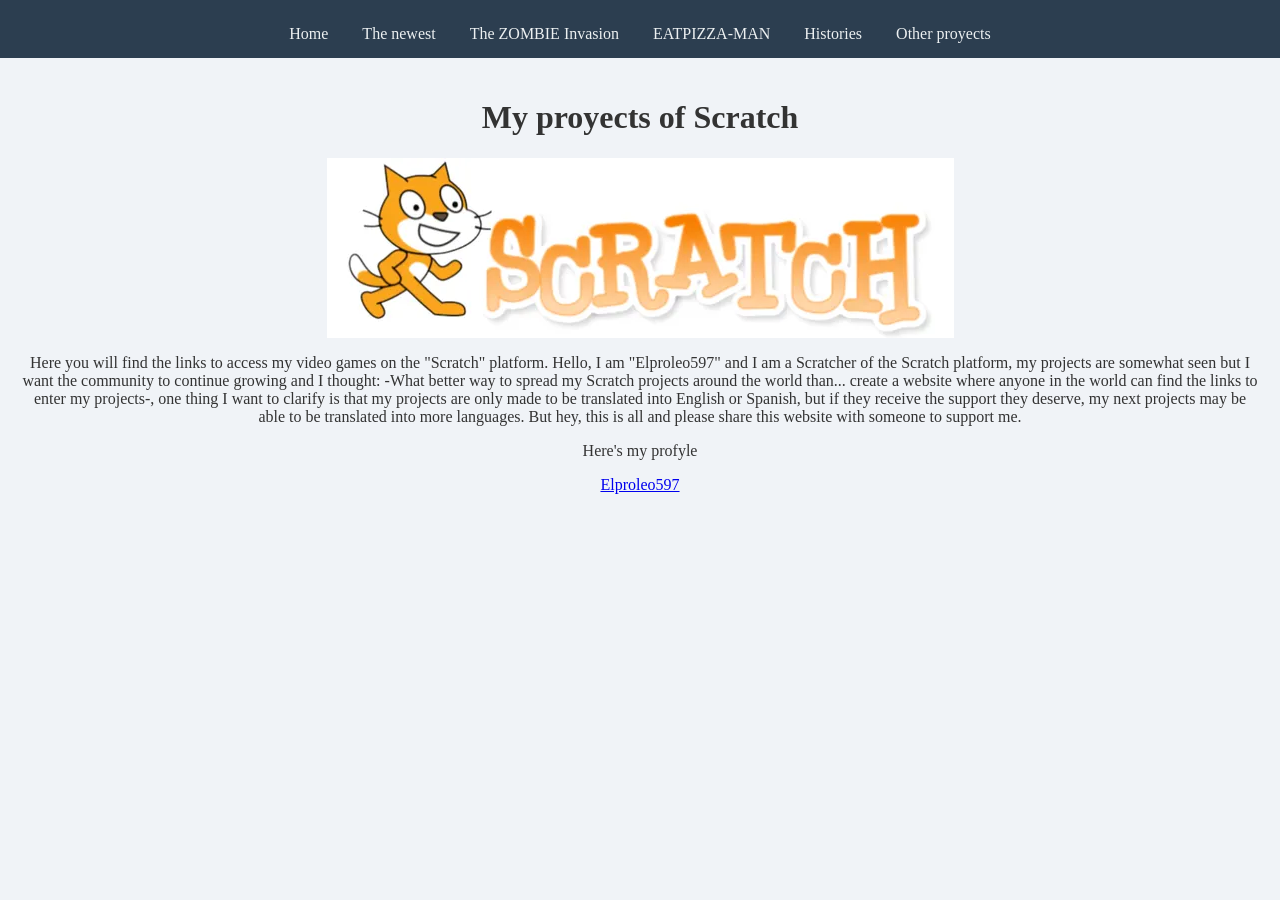
==== index.html @ 9844c83a "Fix HTML formatting and structure" ====
<html>
<head>
<title>Proyects of Scratch "Elproleo597"</title>
<link rel="stylesheet" href="css/style.css">
  <meta name="google-site-verification" content="0bp_sh9l9v00mFP9Yc1ehw3cGAyiL-be4TlVnmMf5Xw" />
</head>
<body>
<header>
<nav>
<ul>
<li><a href="index.html">Home</a></li>
<li><a href="Lomasnuevo.html">The newest</a></li>
<li><a href="LaInvasionZOMBIE.html">The ZOMBIE Invasion</a></li>
<li><a href="EATPIZZAMAN.html">EATPIZZA-MAN</a></li>
<li><a href="Historias.html">Histories</a></li>
<li><a href="Otrosproyectos.html">Other proyects</a></li>
</ul>
</nav>
</header>
<main>
<h1>My proyects of Scratch</h1>
<img src="img/img1.webp" alt="imagen principal">
<p>Here you will find the links to access my video games on the "Scratch" platform.
Hello, I am "Elproleo597" and I am a Scratcher of the Scratch platform, my projects are somewhat seen but I want the community to continue growing and I thought: -What better way to spread my Scratch projects around the world than... create a website where anyone in the world can find the links to enter my projects-, one thing I want to clarify is that my projects are only made to be translated into English or Spanish, but if they receive the support they deserve, my next projects may be able to be translated into more languages.
But hey, this is all and please share this website with someone to support me.</p>
<p></p>
<p>Here's my profyle</p>
<p></p>
<a href="https://scratch.mit.edu/users/Elproleo597/">Elproleo597</a>
</main>
</body>

</html>
---- css/style.css ----
body {front-family: Arial, sans-serif; background-color: #f0f3f7; color: #333; margin: 0;}
header {background-color: #2c3e50; color: #ecf0f1; padding: 15px; text-align: center;}
nav ul {list-stile: none; padding: 0; margin: 10px 0 0;}
nav ul li {display: inline-block; margin: 0 15px;}
nav ul li a {color: #ecf0f1; text-decoration: none; front-size: 1.2em;}
nav ul li a:hover {color: #1abc9c;}
main {padding: 20px; text-align: center;}
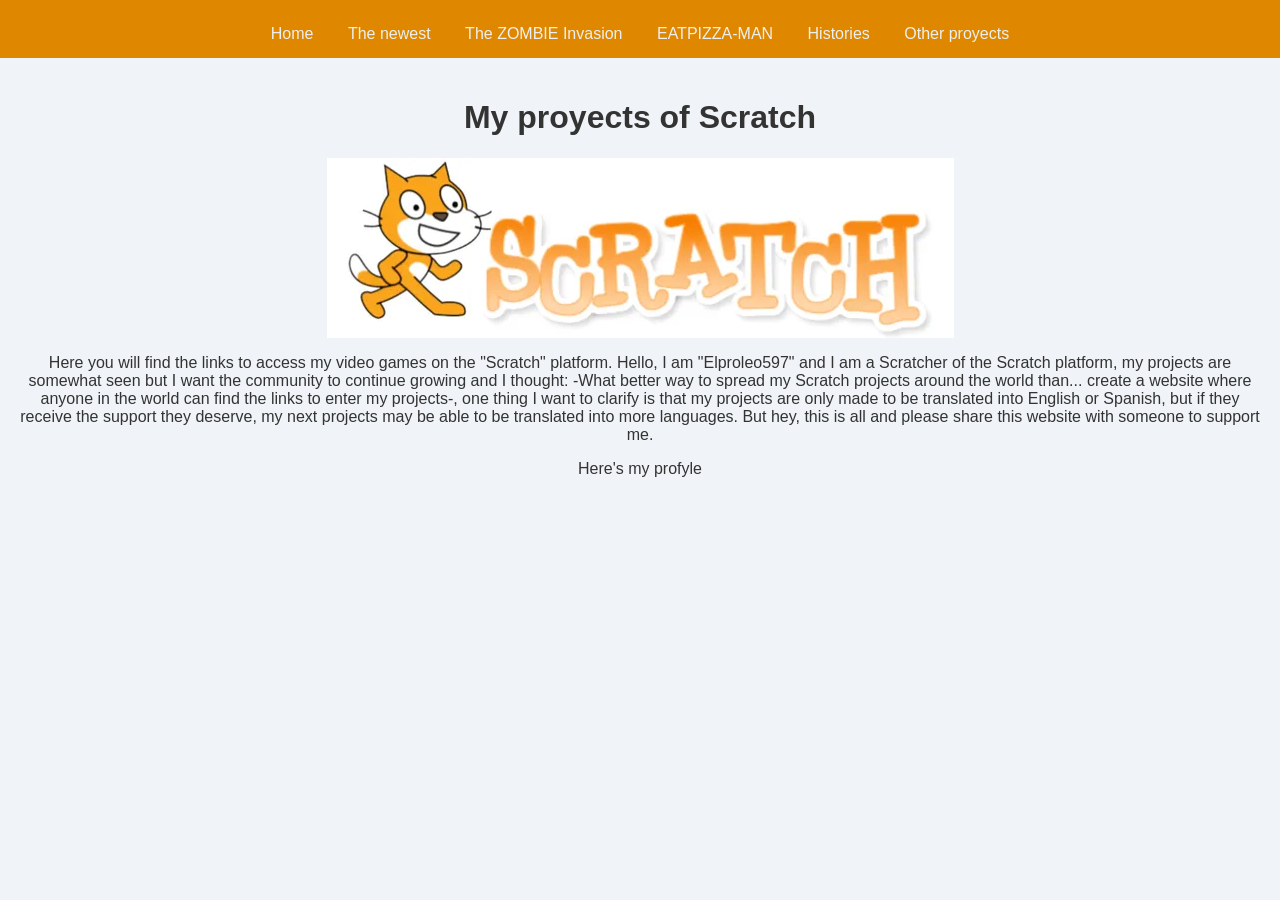
==== commit 9297640d: "Refactor index.html and add Scratch link Updated the HTML structure and added a link to Scratch." ====
--- a/index.html
+++ b/index.html
@@ -3,6 +3,8 @@
 <title>Proyects of Scratch "Elproleo597"</title>
 <link rel="stylesheet" href="css/style.css">
   <meta name="google-site-verification" content="0bp_sh9l9v00mFP9Yc1ehw3cGAyiL-be4TlVnmMf5Xw" />
+  <meta name="viewport" content="width=device-width, initial-scale=1.0">
+  <link rel="icon" href="img/s.webp">
 </head>
 <body>
 <header>
@@ -19,14 +21,18 @@
 </header>
 <main>
 <h1>My proyects of Scratch</h1>
-<img src="img/img1.webp" alt="imagen principal">
+<a href=https://scratch.mit.edu/>
+ <img src="img/img1.webp" alt="imagen principal">
+</a>
 <p>Here you will find the links to access my video games on the "Scratch" platform.
 Hello, I am "Elproleo597" and I am a Scratcher of the Scratch platform, my projects are somewhat seen but I want the community to continue growing and I thought: -What better way to spread my Scratch projects around the world than... create a website where anyone in the world can find the links to enter my projects-, one thing I want to clarify is that my projects are only made to be translated into English or Spanish, but if they receive the support they deserve, my next projects may be able to be translated into more languages.
 But hey, this is all and please share this website with someone to support me.</p>
 <p></p>
 <p>Here's my profyle</p>
 <p></p>
-<a href="https://scratch.mit.edu/users/Elproleo597/">Elproleo597</a>
+<a href="https://scratch.mit.edu/users/Elproleo597/">
+  
+</a>
 </main>
 </body>
 
@@ -34,3 +40,4 @@
 
 
 
+
--- a/css/style.css
+++ b/css/style.css
@@ -1,7 +1,7 @@
-body {front-family: Arial, sans-serif; background-color: #f0f3f7; color: #333; margin: 0;}
-header {background-color: #2c3e50; color: #ecf0f1; padding: 15px; text-align: center;}
+body {font-family: Arial, sans-serif; background-color: #f0f3f7; color: #333; margin: 0;}
+header {background-color: #e08700; color: #ecf0f1; padding: 15px; text-align: center;}
 nav ul {list-stile: none; padding: 0; margin: 10px 0 0;}
 nav ul li {display: inline-block; margin: 0 15px;}
 nav ul li a {color: #ecf0f1; text-decoration: none; front-size: 1.2em;}
 nav ul li a:hover {color: #1abc9c;}
-main {padding: 20px; text-align: center;}+main {padding: 20px; text-align: center;}
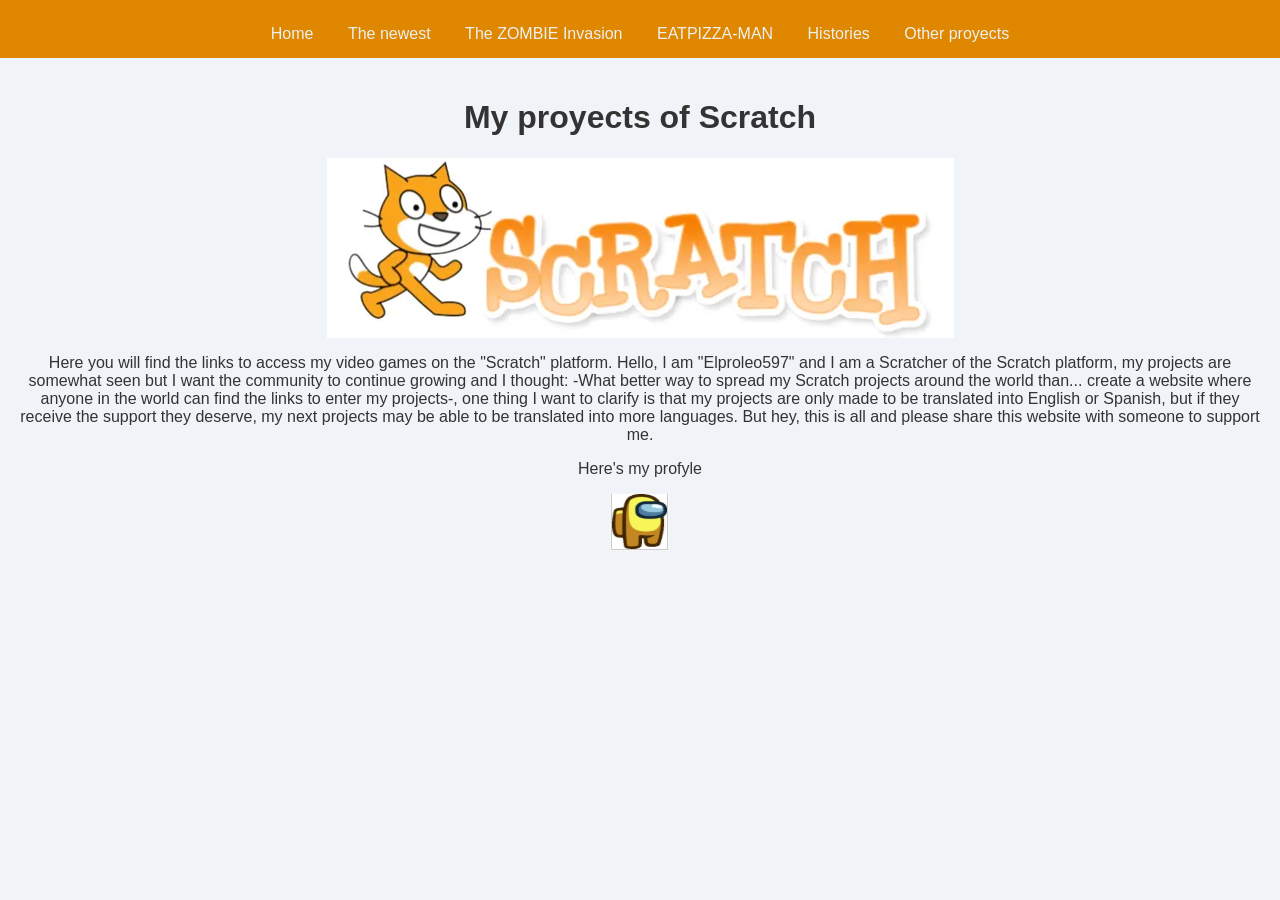
==== commit 5fefe16d: "Modify index.html to add profile image link Updated the index.html file to include an image link to " ====
--- a/index.html
+++ b/index.html
@@ -31,7 +31,7 @@
 <p>Here's my profyle</p>
 <p></p>
 <a href="https://scratch.mit.edu/users/Elproleo597/">
-  
+  <img src="img/Amogus.PNG" alt="Amogus">
 </a>
 </main>
 </body>
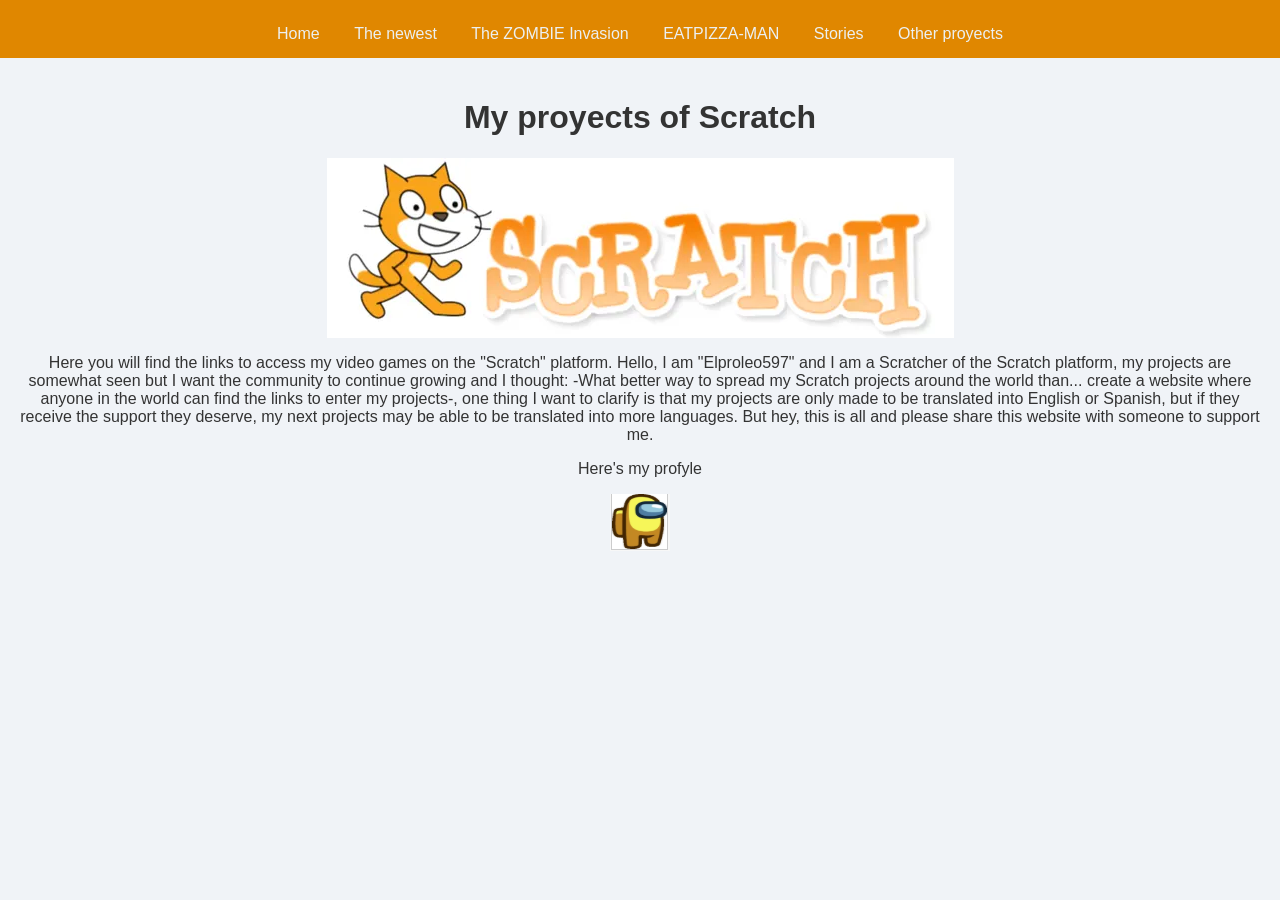
==== commit 66e8b5d3: "Fix text and update project descriptions in index.html Updated text in the HTML file, corrected 'His" ====
--- a/index.html
+++ b/index.html
@@ -14,7 +14,7 @@
 <li><a href="Lomasnuevo.html">The newest</a></li>
 <li><a href="LaInvasionZOMBIE.html">The ZOMBIE Invasion</a></li>
 <li><a href="EATPIZZAMAN.html">EATPIZZA-MAN</a></li>
-<li><a href="Historias.html">Histories</a></li>
+<li><a href="Historias.html">Stories</a></li>
 <li><a href="Otrosproyectos.html">Other proyects</a></li>
 </ul>
 </nav>
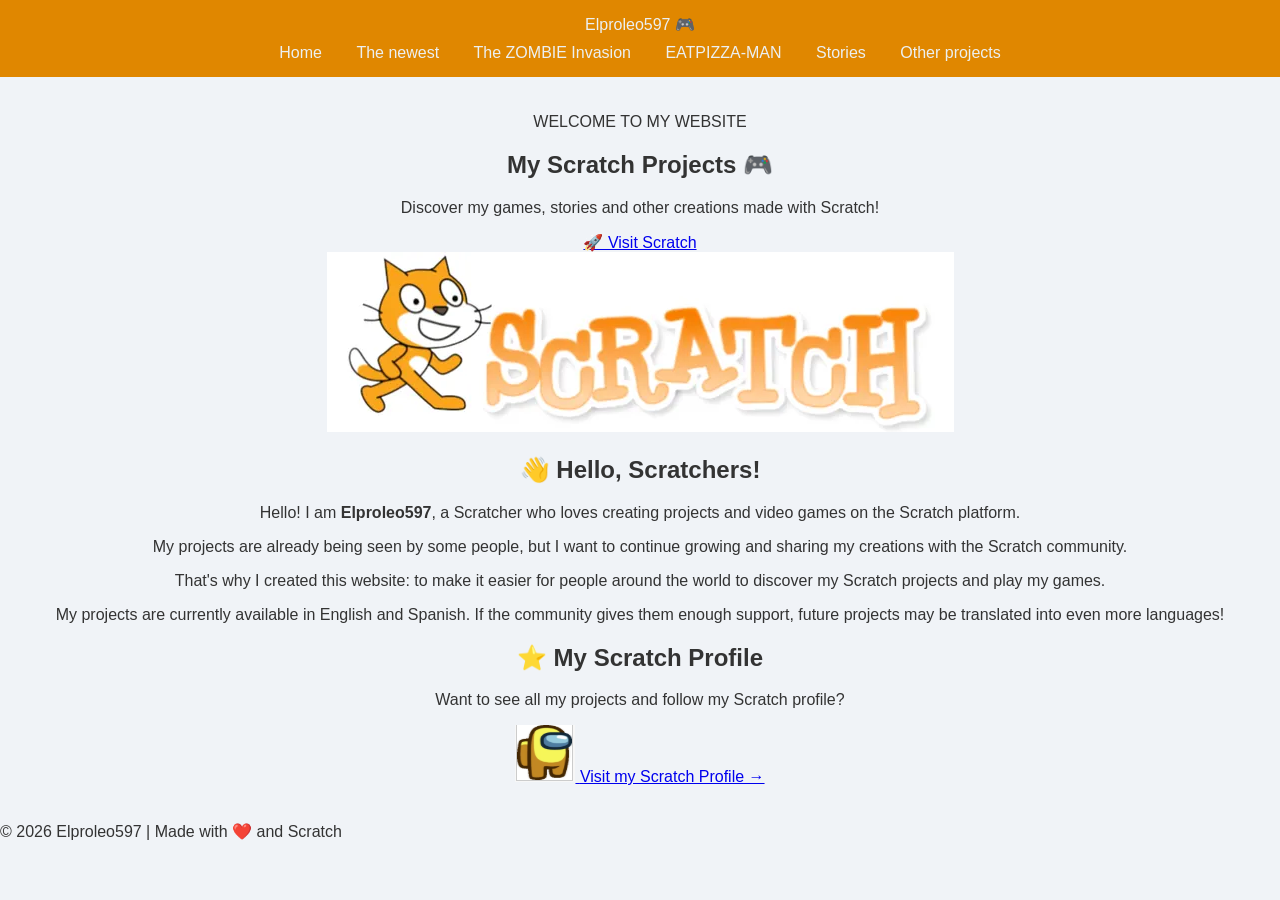
==== commit fb017056: "Revamp index.html with new layout and content Updated the HTML structure and content for better clar" ====
--- a/index.html
+++ b/index.html
@@ -1,43 +1,133 @@
-<html>
+<!DOCTYPE html>
+<html lang="en">
+
 <head>
-<title>Proyects of Scratch "Elproleo597"</title>
-<link rel="stylesheet" href="css/style.css">
-  <meta name="google-site-verification" content="0bp_sh9l9v00mFP9Yc1ehw3cGAyiL-be4TlVnmMf5Xw" />
-  <meta name="viewport" content="width=device-width, initial-scale=1.0">
-  <link rel="icon" href="img/s.webp">
+    <meta charset="UTF-8">
+    <meta name="viewport" content="width=device-width, initial-scale=1.0">
+
+    <title>Scratch Projects | Elproleo597</title>
+
+    <link rel="stylesheet" href="css/style.css">
+    <link rel="icon" href="img/s.webp">
+
+    <meta name="google-site-verification"
+        content="0bp_sh9l9v00mFP9Yc1ehw3cGAyiL-be4TlVnmMf5Xw">
 </head>
+
 <body>
-<header>
-<nav>
-<ul>
-<li><a href="index.html">Home</a></li>
-<li><a href="Lomasnuevo.html">The newest</a></li>
-<li><a href="LaInvasionZOMBIE.html">The ZOMBIE Invasion</a></li>
-<li><a href="EATPIZZAMAN.html">EATPIZZA-MAN</a></li>
-<li><a href="Historias.html">Stories</a></li>
-<li><a href="Otrosproyectos.html">Other proyects</a></li>
-</ul>
-</nav>
-</header>
-<main>
-<h1>My proyects of Scratch</h1>
-<a href=https://scratch.mit.edu/>
- <img src="img/img1.webp" alt="imagen principal">
-</a>
-<p>Here you will find the links to access my video games on the "Scratch" platform.
-Hello, I am "Elproleo597" and I am a Scratcher of the Scratch platform, my projects are somewhat seen but I want the community to continue growing and I thought: -What better way to spread my Scratch projects around the world than... create a website where anyone in the world can find the links to enter my projects-, one thing I want to clarify is that my projects are only made to be translated into English or Spanish, but if they receive the support they deserve, my next projects may be able to be translated into more languages.
-But hey, this is all and please share this website with someone to support me.</p>
-<p></p>
-<p>Here's my profyle</p>
-<p></p>
-<a href="https://scratch.mit.edu/users/Elproleo597/">
-  <img src="img/Amogus.PNG" alt="Amogus">
-</a>
-</main>
+
+    <header>
+        <nav class="navbar">
+            <div class="logo">
+                Elproleo597 🎮
+            </div>
+
+            <ul class="nav-links">
+                <li><a href="index.html">Home</a></li>
+                <li><a href="Lomasnuevo.html">The newest</a></li>
+                <li><a href="LaInvasionZOMBIE.html">The ZOMBIE Invasion</a></li>
+                <li><a href="EATPIZZAMAN.html">EATPIZZA-MAN</a></li>
+                <li><a href="Historias.html">Stories</a></li>
+                <li><a href="Otrosproyectos.html">Other projects</a></li>
+            </ul>
+        </nav>
+    </header>
+
+    <main>
+
+        <section class="hero">
+
+            <div class="hero-content">
+
+                <p class="welcome">WELCOME TO MY WEBSITE</p>
+
+                <h1>My Scratch Projects 🎮</h1>
+
+                <p class="subtitle">
+                    Discover my games, stories and other creations made with Scratch!
+                </p>
+
+                <a
+                    href="https://scratch.mit.edu/"
+                    class="scratch-button"
+                    target="_blank"
+                    rel="noopener noreferrer">
+                    🚀 Visit Scratch
+                </a>
+
+            </div>
+
+            <div class="hero-image">
+                <img src="img/img1.webp" alt="Scratch projects">
+            </div>
+
+        </section>
+
+
+        <section class="about">
+
+            <h2>👋 Hello, Scratchers!</h2>
+
+            <p>
+                Hello! I am <strong>Elproleo597</strong>, a Scratcher
+                who loves creating projects and video games on the
+                Scratch platform.
+            </p>
+
+            <p>
+                My projects are already being seen by some people,
+                but I want to continue growing and sharing my creations
+                with the Scratch community.
+            </p>
+
+            <p>
+                That's why I created this website: to make it easier
+                for people around the world to discover my Scratch
+                projects and play my games.
+            </p>
+
+            <p>
+                My projects are currently available in English and
+                Spanish. If the community gives them enough support,
+                future projects may be translated into even more languages!
+            </p>
+
+        </section>
+
+
+        <section class="profile">
+
+            <h2>⭐ My Scratch Profile</h2>
+
+            <p>
+                Want to see all my projects and follow my Scratch profile?
+            </p>
+
+            <a
+                href="https://scratch.mit.edu/users/Elproleo597/"
+                target="_blank"
+                rel="noopener noreferrer"
+                class="profile-card">
+
+                <img src="img/Amogus.PNG" alt="Elproleo597 Scratch profile">
+
+                <span>Visit my Scratch Profile →</span>
+
+            </a>
+
+        </section>
+
+    </main>
+
+
+    <footer>
+
+        <p>
+            © 2026 Elproleo597 | Made with ❤️ and Scratch
+        </p>
+
+    </footer>
+
 </body>
 
 </html>
-
-
-
-
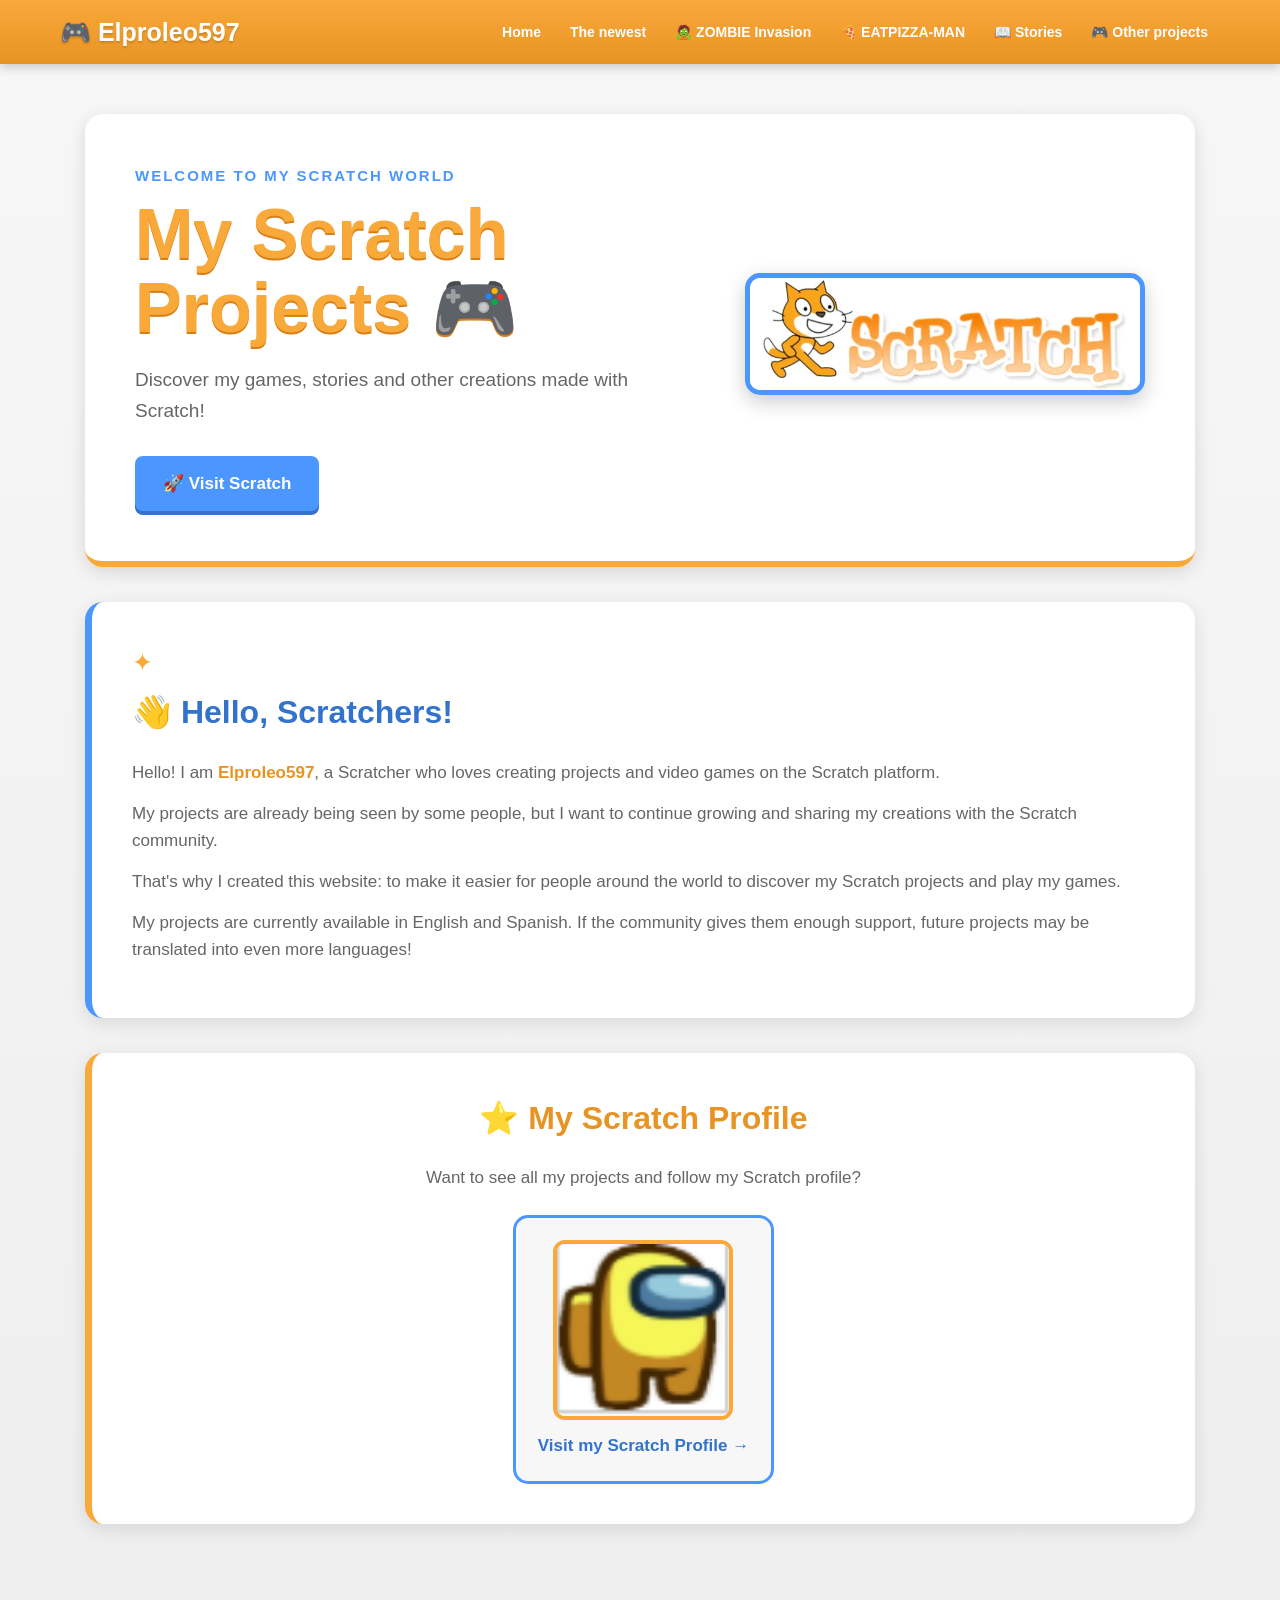
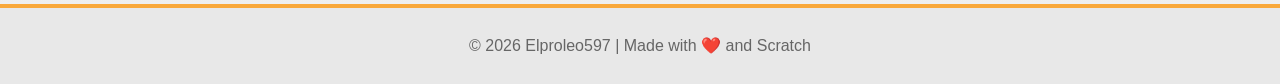
==== commit 466b0ad1: "Enhance index.html with CSS styling Added CSS styles for layout and design improvements." ====
--- a/index.html
+++ b/index.html
@@ -2,116 +2,918 @@
 <html lang="en">
 
 <head>
+
     <meta charset="UTF-8">
-    <meta name="viewport" content="width=device-width, initial-scale=1.0">
+
+    <meta name="viewport"
+          content="width=device-width, initial-scale=1.0">
 
     <title>Scratch Projects | Elproleo597</title>
 
-    <link rel="stylesheet" href="css/style.css">
     <link rel="icon" href="img/s.webp">
 
     <meta name="google-site-verification"
-        content="0bp_sh9l9v00mFP9Yc1ehw3cGAyiL-be4TlVnmMf5Xw">
+          content="0bp_sh9l9v00mFP9Yc1ehw3cGAyiL-be4TlVnmMf5Xw">
+
+    <style>
+
+        /* =====================================
+           SCRATCH COLOR PALETTE
+        ====================================== */
+
+        :root {
+
+            --scratch-orange: #f9a83a;
+            --scratch-orange-dark: #e89424;
+
+            --scratch-blue: #4c97ff;
+            --scratch-blue-dark: #3373cc;
+
+            --scratch-white: #ffffff;
+
+            --background: #f4f4f4;
+
+            --text: #333333;
+            --text-light: #666666;
+
+            --card: #ffffff;
+
+        }
+
+
+        /* =====================================
+           GENERAL
+        ====================================== */
+
+        * {
+            margin: 0;
+            padding: 0;
+            box-sizing: border-box;
+        }
+
+
+        html {
+            scroll-behavior: smooth;
+        }
+
+
+        body {
+
+            font-family:
+                Arial,
+                Helvetica,
+                sans-serif;
+
+            background:
+
+                linear-gradient(
+                    180deg,
+                    #f7f7f7 0%,
+                    #eeeeee 100%
+                );
+
+            color: var(--text);
+
+            min-height: 100vh;
+
+            line-height: 1.6;
+
+        }
+
+
+        /* =====================================
+           HEADER
+        ====================================== */
+
+        header {
+
+            position: sticky;
+
+            top: 0;
+
+            z-index: 1000;
+
+            background:
+
+                linear-gradient(
+                    180deg,
+                    var(--scratch-orange),
+                    var(--scratch-orange-dark)
+                );
+
+            box-shadow:
+                0 3px 10px rgba(0,0,0,0.2);
+
+        }
+
+
+        .navbar {
+
+            max-width: 1200px;
+
+            margin: auto;
+
+            display: flex;
+
+            align-items: center;
+
+            justify-content: space-between;
+
+            padding: 12px 20px;
+
+        }
+
+
+        /* =====================================
+           LOGO
+        ====================================== */
+
+        .logo {
+
+            font-size: 25px;
+
+            font-weight: bold;
+
+            color: white;
+
+            text-shadow:
+                0 2px 2px rgba(0,0,0,0.15);
+
+            white-space: nowrap;
+
+        }
+
+
+        /* =====================================
+           NAVIGATION
+        ====================================== */
+
+        .nav-links {
+
+            list-style: none;
+
+            display: flex;
+
+            flex-wrap: wrap;
+
+            justify-content: center;
+
+            gap: 5px;
+
+        }
+
+
+        .nav-links a {
+
+            display: block;
+
+            color: white;
+
+            text-decoration: none;
+
+            font-size: 14px;
+
+            font-weight: bold;
+
+            padding: 9px 12px;
+
+            border-radius: 8px;
+
+            transition: 0.2s;
+
+        }
+
+
+        .nav-links a:hover {
+
+            background: rgba(255,255,255,0.25);
+
+            transform: translateY(-2px);
+
+        }
+
+
+        /* =====================================
+           MAIN
+        ====================================== */
+
+        main {
+
+            max-width: 1150px;
+
+            margin: auto;
+
+            padding: 50px 20px;
+
+        }
+
+
+        /* =====================================
+           HERO
+        ====================================== */
+
+        .hero {
+
+            display: flex;
+
+            align-items: center;
+
+            justify-content: space-between;
+
+            gap: 45px;
+
+            padding: 50px;
+
+            background: white;
+
+            border-radius: 18px;
+
+            border-bottom: 6px solid
+                var(--scratch-orange);
+
+            box-shadow:
+                0 5px 18px rgba(0,0,0,0.12);
+
+        }
+
+
+        .hero-content {
+
+            flex: 1;
+
+        }
+
+
+        .welcome {
+
+            color:
+                var(--scratch-blue);
+
+            font-size: 15px;
+
+            font-weight: bold;
+
+            letter-spacing: 2px;
+
+            margin-bottom: 10px;
+
+        }
+
+
+        h1 {
+
+            font-size:
+                clamp(42px, 6vw, 70px);
+
+            line-height: 1.05;
+
+            margin-bottom: 20px;
+
+            color:
+                var(--scratch-orange);
+
+            text-shadow:
+                0 2px 0 #d77f16;
+
+        }
+
+
+        .subtitle {
+
+            font-size: 19px;
+
+            color: var(--text-light);
+
+            max-width: 550px;
+
+            margin-bottom: 30px;
+
+        }
+
+
+        /* =====================================
+           SCRATCH BUTTON
+        ====================================== */
+
+        .scratch-button {
+
+            display: inline-block;
+
+            padding: 14px 28px;
+
+            background:
+                var(--scratch-blue);
+
+            color: white;
+
+            text-decoration: none;
+
+            font-size: 17px;
+
+            font-weight: bold;
+
+            border-radius: 8px;
+
+            box-shadow:
+                0 4px 0
+                var(--scratch-blue-dark);
+
+            transition: 0.15s;
+
+        }
+
+
+        .scratch-button:hover {
+
+            background:
+                #5fa4ff;
+
+            transform:
+                translateY(-2px);
+
+            box-shadow:
+                0 6px 0
+                var(--scratch-blue-dark);
+
+        }
+
+
+        .scratch-button:active {
+
+            transform:
+                translateY(2px);
+
+            box-shadow:
+                0 2px 0
+                var(--scratch-blue-dark);
+
+        }
+
+
+        /* =====================================
+           HERO IMAGE
+        ====================================== */
+
+        .hero-image {
+
+            flex: 0 0 400px;
+
+            text-align: center;
+
+        }
+
+
+        .hero-image img {
+
+            width: 100%;
+
+            max-width: 400px;
+
+            border-radius: 15px;
+
+            border: 5px solid
+                var(--scratch-blue);
+
+            box-shadow:
+                0 7px 20px
+                rgba(0,0,0,0.2);
+
+            transition: 0.3s;
+
+        }
+
+
+        .hero-image img:hover {
+
+            transform:
+                scale(1.03)
+                rotate(1deg);
+
+        }
+
+
+        /* =====================================
+           SECTIONS
+        ====================================== */
+
+        .about,
+        .profile {
+
+            margin-top: 35px;
+
+            padding: 40px;
+
+            background: white;
+
+            border-radius: 18px;
+
+            box-shadow:
+                0 5px 18px
+                rgba(0,0,0,0.1);
+
+        }
+
+
+        .about {
+
+            border-left:
+                7px solid
+                var(--scratch-blue);
+
+        }
+
+
+        .profile {
+
+            border-left:
+                7px solid
+                var(--scratch-orange);
+
+            text-align: center;
+
+        }
+
+
+        h2 {
+
+            font-size: 32px;
+
+            margin-bottom: 20px;
+
+            color:
+                var(--scratch-blue-dark);
+
+        }
+
+
+        .profile h2 {
+
+            color:
+                var(--scratch-orange-dark);
+
+        }
+
+
+        .about p,
+        .profile p {
+
+            font-size: 17px;
+
+            color: var(--text-light);
+
+            margin-bottom: 14px;
+
+        }
+
+
+        strong {
+
+            color:
+                var(--scratch-orange-dark);
+
+        }
+
+
+        /* =====================================
+           PROFILE CARD
+        ====================================== */
+
+        .profile-card {
+
+            display: inline-flex;
+
+            flex-direction: column;
+
+            align-items: center;
+
+            gap: 12px;
+
+            padding: 22px;
+
+            margin-top: 10px;
+
+            background:
+                #f7f7f7;
+
+            border:
+                3px solid
+                var(--scratch-blue);
+
+            border-radius: 15px;
+
+            color:
+                var(--scratch-blue-dark);
+
+            text-decoration: none;
+
+            font-weight: bold;
+
+            transition: 0.25s;
+
+        }
+
+
+        .profile-card:hover {
+
+            transform:
+                translateY(-6px);
+
+            background:
+                #ffffff;
+
+            border-color:
+                var(--scratch-orange);
+
+            box-shadow:
+                0 8px 20px
+                rgba(0,0,0,0.15);
+
+        }
+
+
+        .profile-card img {
+
+            width: 180px;
+
+            height: 180px;
+
+            object-fit: cover;
+
+            border-radius: 12px;
+
+            border:
+                4px solid
+                var(--scratch-orange);
+
+        }
+
+
+        .profile-card span {
+
+            font-size: 17px;
+
+        }
+
+
+        /* =====================================
+           FOOTER
+        ====================================== */
+
+        footer {
+
+            margin-top: 30px;
+
+            padding: 25px;
+
+            text-align: center;
+
+            background:
+                #e8e8e8;
+
+            border-top:
+                4px solid
+                var(--scratch-orange);
+
+            color:
+                #666666;
+
+        }
+
+
+        /* =====================================
+           SCRATCH STYLE DECORATION
+        ====================================== */
+
+        .about::before {
+
+            content: "✦";
+
+            display: block;
+
+            color:
+                var(--scratch-orange);
+
+            font-size: 25px;
+
+            margin-bottom: 5px;
+
+        }
+
+
+        /* =====================================
+           MOBILE
+        ====================================== */
+
+        @media (max-width: 850px) {
+
+            .navbar {
+
+                flex-direction: column;
+
+                gap: 10px;
+
+            }
+
+
+            .nav-links {
+
+                gap: 2px;
+
+            }
+
+
+            .nav-links a {
+
+                font-size: 12px;
+
+                padding: 7px 8px;
+
+            }
+
+
+            .hero {
+
+                flex-direction: column;
+
+                text-align: center;
+
+                padding: 35px 20px;
+
+            }
+
+
+            .subtitle {
+
+                margin-left: auto;
+
+                margin-right: auto;
+
+            }
+
+
+            .hero-image {
+
+                flex: none;
+
+                width: 100%;
+
+            }
+
+
+            .about,
+            .profile {
+
+                padding: 30px 20px;
+
+            }
+
+        }
+
+
+        /* =====================================
+           SMALL PHONES
+        ====================================== */
+
+        @media (max-width: 500px) {
+
+            h1 {
+
+                font-size: 42px;
+
+            }
+
+
+            h2 {
+
+                font-size: 27px;
+
+            }
+
+
+            .nav-links a {
+
+                font-size: 11px;
+
+            }
+
+
+            .hero-image img {
+
+                max-width: 100%;
+
+            }
+
+        }
+
+    </style>
+
 </head>
 
+
 <body>
 
+
+    <!-- ================================
+         HEADER
+    ================================= -->
+
     <header>
+
         <nav class="navbar">
+
             <div class="logo">
-                Elproleo597 🎮
+                🎮 Elproleo597
             </div>
 
+
             <ul class="nav-links">
-                <li><a href="index.html">Home</a></li>
-                <li><a href="Lomasnuevo.html">The newest</a></li>
-                <li><a href="LaInvasionZOMBIE.html">The ZOMBIE Invasion</a></li>
-                <li><a href="EATPIZZAMAN.html">EATPIZZA-MAN</a></li>
-                <li><a href="Historias.html">Stories</a></li>
-                <li><a href="Otrosproyectos.html">Other projects</a></li>
+
+                <li>
+                    <a href="index.html">
+                        Home
+                    </a>
+                </li>
+
+                <li>
+                    <a href="Lomasnuevo.html">
+                        The newest
+                    </a>
+                </li>
+
+                <li>
+                    <a href="LaInvasionZOMBIE.html">
+                        🧟 ZOMBIE Invasion
+                    </a>
+                </li>
+
+                <li>
+                    <a href="EATPIZZAMAN.html">
+                        🍕 EATPIZZA-MAN
+                    </a>
+                </li>
+
+                <li>
+                    <a href="Historias.html">
+                        📖 Stories
+                    </a>
+                </li>
+
+                <li>
+                    <a href="Otrosproyectos.html">
+                        🎮 Other projects
+                    </a>
+                </li>
+
             </ul>
+
         </nav>
+
     </header>
 
+
+
+    <!-- ================================
+         MAIN
+    ================================= -->
+
     <main>
 
+
+        <!-- HERO -->
+
         <section class="hero">
 
             <div class="hero-content">
 
-                <p class="welcome">WELCOME TO MY WEBSITE</p>
-
-                <h1>My Scratch Projects 🎮</h1>
+                <p class="welcome">
+                    WELCOME TO MY SCRATCH WORLD
+                </p>
+
+
+                <h1>
+                    My Scratch Projects 🎮
+                </h1>
+
 
                 <p class="subtitle">
-                    Discover my games, stories and other creations made with Scratch!
+
+                    Discover my games, stories and
+                    other creations made with Scratch!
+
                 </p>
+
 
                 <a
                     href="https://scratch.mit.edu/"
                     class="scratch-button"
                     target="_blank"
                     rel="noopener noreferrer">
+
                     🚀 Visit Scratch
+
                 </a>
 
             </div>
 
+
             <div class="hero-image">
-                <img src="img/img1.webp" alt="Scratch projects">
+
+                <img
+                    src="img/img1.webp"
+                    alt="Scratch projects">
+
             </div>
 
         </section>
 
 
+
+        <!-- ABOUT -->
+
         <section class="about">
 
-            <h2>👋 Hello, Scratchers!</h2>
+            <h2>
+                👋 Hello, Scratchers!
+            </h2>
+
 
             <p>
-                Hello! I am <strong>Elproleo597</strong>, a Scratcher
-                who loves creating projects and video games on the
-                Scratch platform.
+
+                Hello! I am
+                <strong>Elproleo597</strong>,
+                a Scratcher who loves creating projects
+                and video games on the Scratch platform.
+
             </p>
 
+
             <p>
-                My projects are already being seen by some people,
-                but I want to continue growing and sharing my creations
-                with the Scratch community.
+
+                My projects are already being seen by
+                some people, but I want to continue
+                growing and sharing my creations with
+                the Scratch community.
+
             </p>
 
+
             <p>
-                That's why I created this website: to make it easier
-                for people around the world to discover my Scratch
+
+                That's why I created this website:
+                to make it easier for people around
+                the world to discover my Scratch
                 projects and play my games.
+
             </p>
 
+
             <p>
-                My projects are currently available in English and
-                Spanish. If the community gives them enough support,
-                future projects may be translated into even more languages!
+
+                My projects are currently available
+                in English and Spanish. If the community
+                gives them enough support, future
+                projects may be translated into
+                even more languages!
+
             </p>
 
         </section>
 
 
+
+        <!-- PROFILE -->
+
         <section class="profile">
 
-            <h2>⭐ My Scratch Profile</h2>
+            <h2>
+                ⭐ My Scratch Profile
+            </h2>
+
 
             <p>
-                Want to see all my projects and follow my Scratch profile?
+
+                Want to see all my projects and
+                follow my Scratch profile?
+
             </p>
+
 
             <a
                 href="https://scratch.mit.edu/users/Elproleo597/"
+                class="profile-card"
                 target="_blank"
-                rel="noopener noreferrer"
-                class="profile-card">
-
-                <img src="img/Amogus.PNG" alt="Elproleo597 Scratch profile">
-
-                <span>Visit my Scratch Profile →</span>
+                rel="noopener noreferrer">
+
+
+                <img
+                    src="img/Amogus.PNG"
+                    alt="Elproleo597 Scratch profile">
+
+
+                <span>
+                    Visit my Scratch Profile →
+                </span>
+
 
             </a>
 
@@ -120,14 +922,21 @@
     </main>
 
 
+
+    <!-- ================================
+         FOOTER
+    ================================= -->
+
     <footer>
 
         <p>
-            © 2026 Elproleo597 | Made with ❤️ and Scratch
+            © 2026 Elproleo597
+            | Made with ❤️ and Scratch
         </p>
 
     </footer>
 
+
 </body>
 
 </html>
